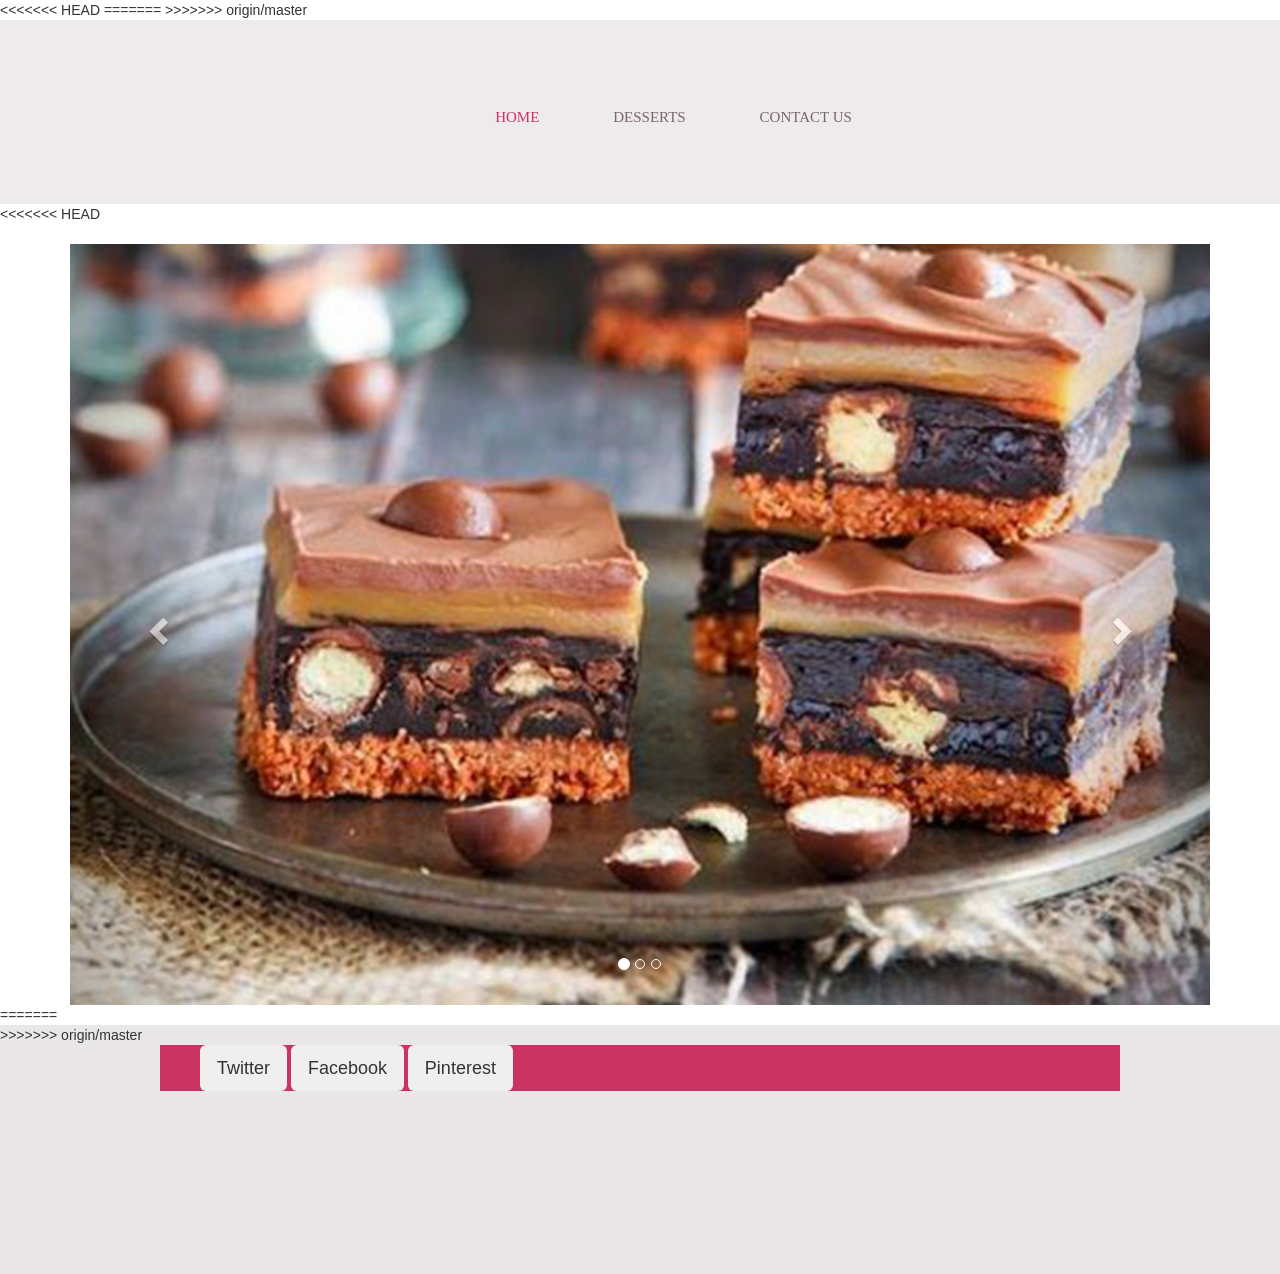
==== Project-master 4/frozenyogurtshop 3/index.html @ 83e94b58 "Removed one slide from show" ====
<!doctype html>
<html>
<head>
	
	<link href='bootstrap.min.js' rel='stylesheet'>
	<link href='jquery-3.1.1.min.js' rel='stylesheet'>
	<meta charset="UTF-8">
	<meta name="viewport" content="width=device-width, initial-scale=1.0">
	<title>The Desserties</title>
	<link rel="stylesheet" href="css/style.css" type="text/css">
	<link rel="stylesheet" type="text/css" href="css/mobile.css">
<<<<<<< HEAD
	
	
=======
	<script src="Scripts/main.js"></script>
>>>>>>> origin/master
<body>
	<div id="page">
		<div id="header">
			<div>
			
				<ul id="navigation">
					<li class="selected">
						<a href="index.html">Home</a>
					</li>
						</li>
						<li class="menu">
						<a href="desserts.html">Desserts</a>
						<ul class="primary">
						</ul>
					</li>
					<li class="menu">
						<a href="contactus.html">Contact Us</a>
						<ul class="primary">
						</ul>
				
						
				</ul>
			</div>
		</div>
<<<<<<< HEAD



	<!DOCTYPE html>
<html lang="en">
<head>
  <title>Bootstrap Example</title>
  <meta charset="utf-8">
  <meta name="viewport" content="width=device-width, initial-scale=1">
  <link rel="stylesheet" href="https://maxcdn.bootstrapcdn.com/bootstrap/3.3.7/css/bootstrap.min.css">
  <script src="https://ajax.googleapis.com/ajax/libs/jquery/3.1.1/jquery.min.js"></script>
  <script src="https://maxcdn.bootstrapcdn.com/bootstrap/3.3.7/js/bootstrap.min.js"></script>
  <style>
  .carousel-inner > .item > img,
  .carousel-inner > .item > a > img {
      width: 100%;
      margin: auto;
  }
  </style>
</head>
<body>

<div class="container">
  <br>
  <div id="myCarousel" class="carousel slide" data-ride="carousel">
    <!-- Indicators -->
    <ol class="carousel-indicators">
      <li data-target="#myCarousel" data-slide-to="0" class="active"></li>
      <li data-target="#myCarousel" data-slide-to="1"></li>
      <li data-target="#myCarousel" data-slide-to="2"></li>
    </ol>

    <!-- Wrapper for slides -->
    <div class="carousel-inner" role="listbox">
      <div class="item active">
        <img src="ChocCheesecake.jpg" alt="Chania" width="460" height="345">
      </div>

      <div class="item">
        <img src="BlueberryIceCream.jpg" alt="Chania" width="460" height="345">
      </div>
    
      <div class="item">
        <img src="WaffleCinnamon.jpg" alt="Flower" width="460" height="345">
      </div>
    </div>

    <!-- Left and right controls -->
    <a class="left carousel-control" href="#myCarousel" role="button" data-slide="prev">
      <span class="glyphicon glyphicon-chevron-left" aria-hidden="true"></span>
      <span class="sr-only">Previous</span>
    </a>
    <a class="right carousel-control" href="#myCarousel" role="button" data-slide="next">
      <span class="glyphicon glyphicon-chevron-right" aria-hidden="true"></span>
      <span class="sr-only">Next</span>
    </a>
  </div>
</div>

</body>
</html>


=======
		<div id="body" class="home">
			
			<div class="body">
				<div>
					
				


		
			
		</div>
>>>>>>> origin/master
		<div id="footer">
				<div id='social-buttons'>
      <button class='btn btn-lg btn-twitter'>Twitter</button>
      <button class='btn btn-lg btn-facebook'>Facebook</button>
      <button class='btn btn-lg btn-pinterest'>Pinterest</button>
    </div>
				</div>
			</div>
		</div>
	</div>
</body>
</html>
</head>
---- Project-master 4/frozenyogurtshop 3/css/style.css ----
body {
	margin: 0;
	padding: 0;
	position: relative;
	width: auto;
}
body #page {
	margin: 0;
	overflow: hidden;
	padding: 0;
	width: auto;
}
a {
	text-decoration: none;
	outline: none;
}
a:active {
	background: none;
}
img {
	border: none;
}

#header {
	background-color: #eeebec;
	margin: 0;
	padding: 0;
	position: relative;
	width: 100%;
}
#header div {
	margin: 0 auto;
	max-width: 600px;
	overflow: hidden;
	padding: 70px 10px 27px;
}
#header div a.logo {
	float: left;
	margin: 0 0 0 29px;
	padding: 0;
	width: auto;
}
#header div a.logo img {
	display: block;
	margin: 0;
	padding: 0;
	width: auto;
}
#header div ul {
	display: inline-block;
	float: right;
	list-style: none outside none;
	margin: 0 auto;
	padding: 17px 0 0;
	text-align: center;
	width: 513px;
}
#header div ul li {
	display: inline-block;
	*float: left; /* Needed for IE7 and old versions */
	margin: 0 35px;
	padding: 0;
	position: relative;
	width: auto;
}
#header div ul li a {
	color: #7a6666;
	font-family: lato-regular-webfont;
	font-size: 15px;
	font-weight: normal;
	line-height: 15px;
	margin: 0;
	padding: 0;
	text-align: center;
	text-transform: uppercase;
}
#header div ul li.selected a, #header div ul li.selected a:hover {
	color: #cb3362;
}
#header div ul li a:hover, #header div ul li.menu:hover ul li a {
	color: #c8c10d;
}
#header div ul li ul li a {
	color: #cb3362;
	font-family: lato-regular-webfont;
	font-size: 15px;
	font-weight: normal;
	line-height: 15px;
	margin: 0;
	padding: 0;
	text-align: center;
	text-transform: uppercase;
}
#header div ul li.menu {
	min-height: 70px;
	
}
#header div ul li.menu ul {
	display: block;
	float: none;
	left: -99999px;
	margin: 0;
	padding: 0;
	position: absolute;
	top: 24px;
	width: 106px;
	
}
#header div ul li.menu:hover ul.primary, #header div ul li.menu ul#selected.primary {
	left: 500px;
}
#header div ul li.menu:hover ul.secondary, #header div ul li.menu ul#selected.secondary {
	left: -27px;
}
#header div ul li.menu ul li {
	float: none;
	margin: 0;
	padding: 0;
}
/*----------------------------------------body-home-styles---------------------------------------*/
#body.home {
	margin: 0;
	overflow: hidden;
	padding: 0;
	position: relative;
	width: 100%;
}
#body.home div.header {
	background-color: #f8f8f8;
	margin: 0;
	max-width: none;
	overflow: hidden;
	padding: 0;
	width: 100%;
}
#body.home div.header img {
	display: block;
	left: 50%;
	margin: 0 auto 0 -563px;
	padding: 0;
	position: absolute;
	width: 1126px;
}
#body.home div.header div {
	margin: 0 auto;
	max-width: 960px;
	min-height: 660px;
	padding: 0;
	position: relative;
}
#body.home div.header div a {
	background: url(../images/icons.png) no-repeat 0 -128px;
	color: #FFFFFF;
	display: block;
	font-family: quicksand-bold-webfont;
	font-size: 24px;
	font-weight: normal;
	height: 99px;
	line-height: 24px;
	margin: 0;
	padding: 52px 0 0;
	position: absolute;
	right: 130px;
	text-align: center;
	text-transform: lowercase;
	top: 437px;
	width: 156px;
	
}
#body.home div.body {
	background-color: #eae7e8;
	margin: 0;
	max-width: none;
	padding: 0;
	width: 100%;
}
#body.home div.body div {
	margin: 0 auto;
	max-width: 960px;
	overflow: hidden;
	padding: 0;
}
#body.home div.body div div {
	float: left;
	margin: 0;
	padding: 0 0 0 40px;
	width: 560px;
}
#body.home div.body div img {
	display: block;
	float: right;
	left: 0;
	margin: 0;
	padding: 0;
	position: relative;
	width: auto;
}
#body.home div.body div div h1 {
	color: #7A6666;
	display: block;
	font-family: lato-bold-webfont;
	font-size: 18px;
	font-weight: normal;
	line-height: 24px;
	margin: 0;
	padding: 47px 0 18px;
	text-align: left;
	text-transform: uppercase;
	width: 560px;
}
#body.home div.body div div h2 {
	color: #E32A62;
	display: block;
	font-family: magra-bold-webfont;
	font-size: 30px;
	font-weight: normal;
	line-height: 30px;
	margin: 0;
	padding: 0 0 26px;
	text-align: left;
	text-transform: none;
	width: 560px;
}
#body.home div.body div div p {
	color: #7a6666;
	display: block;
	font-family: roboto-regular-webfont;
	font-size: 14px;
	font-weight: normal;
	line-height: 24px;
	margin: 0;
	padding: 0;
	text-align: left;
	width: 560px;
}
#body.home div.body div div p a {
	color: #7a6666;
	display: block;
	font-family: roboto-regular-webfont;
	font-size: 14px;
	font-weight: normal;
	line-height: 24px;
	margin: 0;
	padding: 0;
	text-decoration: underline;
}
#body.home div.body div div p a:hover {
	color: #c8c10d;
}
#body.home div.footer {
	background-color: #c8c10d;
	margin: 0;
	max-width: none;
	padding: 0;
	width: 100%;
}
#body.home div.footer div {
	margin: 0 auto;
	max-width: 960px;
	padding: 0;
}
#body.home div.footer div ul {
	display: inline-block;
	list-style: none outside none;
	margin: 0;
	padding: 36px 0 32px;
	width: 100%;
}
#body.home div.footer div ul li {
	float: left;
	margin: 0 10px;
	padding: 0;
	width: 220px;
}
#body.home div.footer div ul li a {
	background: url(../images/icons.png) no-repeat;
	display: block;
	height: 44px;
	margin: 0 auto 22px;
	padding: 0;
	width: 80px;
}
#body.home div.footer div ul li a.product {
	background-position: 0 -372px;
}
#body.home div.footer div ul li a.about {
	background-position: 0 -418px;
}
#body.home div.footer div ul li a.flavor {
	background-position: 0 -280px;
}
#body.home div.footer div ul li a.contact {
	float: none;
	background-position: 0 -326px;
}
#body.home div.footer div ul li h1 {
	color: #ffffff;
	font-family: lato-regular-webfont;
	font-size: 20px;
	font-weight: normal;
	line-height: 20px;
	margin: 0;
	padding: 0;
	text-align: center;
	text-transform: uppercase;
}
/*----------------------------------------body-styles---------------------------------------*/
#body {
	margin: 0;
	overflow: hidden;
	padding: 0;
	position: relative;
	width: 100%;
}
#body div.header {
	background-color: rgb(160, 240, 255);
	margin: 0 auto;
	max-width: none;
	overflow: hidden;
	padding: 0;
}
#body div.header div {
	margin: 0 auto;
	max-width: 960px;
	padding: 0;
}
#body div.header div h1 {
	color: black;
	font-family: lato-regular-webfont;
	font-size: 30px;
	font-weight: normal;
	line-height: 30px;
	margin: 0;
	padding: 28px 0 23px;
	text-align: center;
	text-transform: uppercase;
}
#body div.body {
	background-color: #ebebed;
	margin: 0;
	max-width: none;
	min-height: 249px;
	overflow: hidden;
	padding: 0;
	width: 100%;
}
#body div.body img {
	display: block;
	left: 50%;
	margin: 0 auto 0 -507px;
	padding: 0;
	position: absolute;
	width: 1014px;
}
#body div.footer {
	margin: 0 auto;
	max-width: 960px;
	overflow: hidden;
	padding: 40px 0 110px;
}
#body div.footer div.sidebar {
	background-color: #EFEDEE;
	float: left;
	margin: 0 10px 0 40px;
	padding: 36px 0 34px;
	width: 280px;
}
#body div.footer div.article {
	float: left;
	margin: 0;
	padding: 0 0 0 30px;
	width: 560px;
}
#body div.footer div.sidebar h1 {
	display: block;
	line-height: 48px;
	margin: 0 auto;
	padding: 0 0 50px;
	text-align: center;
	width: 193px;
}
#body div.footer div.sidebar p {
	display: block;
	line-height: 48px;
	margin: 0 auto;
	text-align: center;
	width: 169px;
}
#body div.footer div h1 {
	color: #CB3362;
	font-family: lato-regular-webfont;
	font-size: 24px;
	font-weight: normal;
	line-height: 24px;
	margin: 0;
	padding: 0 0 27px;
	text-align: left;
	text-transform: uppercase;
}
#body div.footer div p, #body div.footer div span {
	color: #7A6666;
	font-family: roboto-regular-webfont;
	font-size: 14px;
	font-weight: normal;
	line-height: 24px;
	margin: 0;
	padding: 0 0 24px;
	text-align: left;
}
#body div.footer div span {
	display: block;
	margin: 0;
	padding: 0;
}
#body div.footer div p a {
	color: #7a6666;
	font-family: roboto-regular-webfont;
	font-size: 14px;
	font-weight: normal;
	line-height: 24px;
	margin: 0;
	padding: 0;
	text-decoration: underline;
}
#body div.footer div p a:hover, #body div ul li p a:hover, #body div.blog .featured ul li div p a:hover, #body div.blog .sidebar p a:hover, #body div.blog .featured p a:hover, #body.contact div.body div div p a:hover {
	color: #c8c10d;
}
#body div {
	margin: 0 auto;
	max-width: 960px;
	padding: 7px 0 57px;
}
#body div ul {
	display: inline-block;
	list-style: none outside none;
	margin: 0;
	overflow: hidden;
	padding: 0 0 22px;
	width: 100%;
}
#body div ul li {
	float: left;
	margin: 0 10px;
	padding: 0;
	width: 220px;
}
#body div ul li h1 {
	color: #E32A62;
	font-family: magra-bold-webfont;
	font-size: 28px;
	font-weight: normal;
	line-height: 28px;
	margin: 0;
	padding: 87px 0 27px 30px;
	text-align: left;
	text-transform: capitalize;
}
#body div ul li p {
	color: #7A6666;
	font-family: roboto-regular-webfont;
	font-size: 14px;
	font-weight: normal;
	line-height: 24px;
	margin: 0;
	padding: 0 0 0 30px;
	text-align: left;
	width: 190px;
}
#body div ul li p a {
	color: #7a6666;
	font-family: roboto-regular-webfont;
	font-size: 14px;
	font-weight: normal;
	line-height: 24px;
	margin: 0;
	padding: 0;
	text-decoration: underline;
}
#body div ul li img {
	display: block;
	margin: 0 auto 15px;
	padding: 0;
	width: auto;
}
#body div ul li h2 {
	color: #e32a62;
	font-family: lato-regular-webfont;
	font-size: 20px;
	font-weight: normal;
	line-height: 24px;
	margin: 0;
	padding: 0;
	text-align: center;
	text-transform: uppercase;
}



}
#body.contact div.body div {
	margin: 0 auto;
	max-width: 960px;
	overflow: hidden;
	padding: 39px 0 0;
}
#body.contact div.body div div {
	background: url(../images/bg-transparent.png) repeat;
	margin: 0 auto;
	overflow: hidden;
	padding: 30px 0 35px 133px;
	width: 747px;
}
#body.contact div.body div div img {
	float: left;
	left: auto;
	margin: 0 38px 0 0;
	padding: 0;
	position: relative;
	width: auto;
}
#body.contact div.body div div h1 {
	color: #CB3362;
	float: left;
	font-family: lato-regular-webfont;
	font-size: 24px;
	font-weight: normal;
	line-height: 24px;
	margin: 0;
	padding: 15px 0 4px;
	text-align: left;
	text-transform: uppercase;
	width: 510px;
}
#body.contact div.body div div p {
	color: #7a6666;
	float: left;
	font-family: roboto-regular-webfont;
	font-size: 14px;
	font-weight: normal;
	line-height: 24px;
	margin: 0;
	padding: 0;
	text-align: left;
	width: 510px;
}
#body.contact div.body div div p a {
	color: #7a6666;
	font-family: roboto-regular-webfont;
	font-size: 14px;
	font-weight: normal;
	line-height: 24px;
	margin: 0;
	padding: 0;
	text-decoration: underline;
}
#body div.footer .contact {
	float: left;
	margin: 0 10px 0 0;
	max-width: none;
	padding: 0 0 61px 40px;
	width: 590px;
}
#body div.footer .contact h1 {
	color: #CB3362;
	float: none;
	font-family: lato-regular-webfont;
	font-size: 24px;
	font-weight: normal;
	line-height: 24px;
	margin: 0;
	padding: 0 0 43px;
	text-align: left;
	text-transform: uppercase;
	width: auto;
}
#body div.footer .contact form {
	margin: 0;
	overflow: hidden;
	padding: 0;
	width: 560px;
}
#body div.footer .contact form input {
	background: none;
	border: 1px solid #B6ADB0;
	color: #7A6666;
	display: block;
	font-family: lato-regular-webfont;
	font-size: 14px;
	font-weight: normal;
	height: 38px;
	line-height: 38px;
	margin: 0 0 8px;
	padding: 0 0 0 10px;
	text-align: left;
	width: 548px;
}
#body div.footer .contact form textarea {
	background: none;
	border: 1px solid #B6ADB0;
	color: #7A6666;
	display: block;
	font-family: lato-regular-webfont;
	font-size: 14px;
	font-weight: normal;
	height: 270px;
	line-height: 24px;
	margin: 0 0 9px;
	overflow: auto;
	padding: 7px 0 0 10px;
	resize: none;
	text-align: left;
	width: 548px;
}
#body div.footer .contact form input#submit {
	background: none;
	border: 2px solid #c5abb4;
	color: #a5838e;
	cursor: pointer;
	display: block;
	font-family: lato-bold-webfont;
	font-size: 16px;
	font-weight: normal;
	height: 40px;
	line-height: 36px;
	margin: 0;
	padding: 0;
	text-align: center;
	text-transform: uppercase;
	width: 141px;
}
#body div.footer .contact form input#submit:hover {
	background-color: #c8c10d;
	border: none;
	height: 40px;
	width: 141px;
}
#body div.footer .section {
	background-color: #EFEDEE;
	float: left;
	margin: 0;
	max-width: none;
	padding: 0 0 35px;
	width: 280px;
}
#body div.footer .section h1 {
	color: #CB3362;
	display: block;
	font-family: lato-regular-webfont;
	font-size: 24px;
	font-weight: normal;
	line-height: 24px;
	margin: 0 auto;
	padding: 24px 0 27px;
	text-align: center;
	text-transform: uppercase;
	width: 202px;
}
#body div.footer .section p {
	color: #7A6666;
	display: block;
	font-family: roboto-regular-webfont;
	font-size: 14px;
	font-weight: normal;
	line-height: 24px;
	margin: 0 auto;
	padding: 0;
	text-align: center;
	width: 202px;
}
#body div.footer .section p a {
}
#body div.footer .section p a:hover {
}
/*----------------------------------------footer-styles---------------------------------------*/
#footer {
	background-color: #cb3362;
	margin: 0;
	padding: 0;
	width: 100%;
}
#footer div {
	margin: 0 auto;
	max-width: 960px;
	overflow: hidden;
	padding: 59px 0 13px;
}
#footer div p {
	color: #FFFFFF;
	display: block;
	font-family: roboto-regular-webfont;
	font-size: 12px;
	font-weight: normal;
	line-height: 15px;
	margin: 0;
	padding: 33px 0 50px;
	text-align: center;
	text-transform: none
}
#footer div .connect {
	display: block;
	height: 30px;
	margin: 0 auto;
	max-width: none;
	overflow: hidden;
	padding: 0;
	width: 240px;
}
#footer div .connect a {
	background: url(../images/icons.png) no-repeat;
	display: block;
	float: left;
	height: 30px;
	margin: 0 15px;
	padding: 0;
	text-indent: -99999px;
	width: 30px;
}
#footer div .connect a.facebook {
	background-position: 0 0;
}
#footer div .connect a.googleplus {
	background-position: 0 -32px;
}
#footer div .connect a.pinterest {
	background-position: 0 -64px;
}
#footer div .connect a.twitter {
	background-position: 0 -100px;
}





/* Slideshow container */
.slideshow-container {
  max-width: 1000px;
  position: relative;
  margin: auto;
}

.mySlides {
    display: none;
}

/* Next & previous buttons */
.prev  {
  cursor: pointer;
  position: absolute;
  top: 50%;
  width: auto;
  margin-top: -22px;
  padding: 16px;
  color: white;
  font-weight: bold;
  font-size: 18px;
  transition: 0.6s ease;
  border-radius: 0 3px 3px 0;
}

.next {
  cursor: pointer;
  position: absolute;
  top: 50%;
  width: auto;
  margin-top: -22px;
  padding: 16px;
  color: white;
  font-weight: bold;
  font-size: 18px;
  transition: 0.6s ease;
  border-radius: 0 3px 3px 0;
}
/* Position the "next button" to the right */
.next {
  right: 0;
  border-radius: 3px 0 0 3px;
}

/* On hover, add a black background color with a little bit see-through */
.prev:hover, .next:hover {
  background-color: rgba(0,0,0,0.8);
}

/* Caption text */
.text {
  color: #f2f2f2;
  font-size: 15px;
  padding: 8px 12px;
  position: absolute;
  bottom: 8px;
  width: 100%;
  text-align: center;
}

/* Number text (1/3 etc) */
.numbertext {
  color: #f2f2f2;
  font-size: 12px;
  padding: 8px 12px;
  position: absolute;
  top: 0;
}

/* The dots/bullets/indicators */
.dot {
  cursor:pointer;
  height: 13px;
  width: 13px;
  margin: 0 2px;
  background-color: #bbb;
  border-radius: 50%;
  display: inline-block;
  transition: background-color 0.6s ease;
}

.active, .dot:hover {
  background-color: #717171;
}

/* Fading animation */
.fade {
  -webkit-animation-name: fade;
  -webkit-animation-duration: 1.5s;
  animation-name: fade;
  animation-duration: 1.5s;
}

@-webkit-keyframes fade {
  from {opacity: .4} 
  to {opacity: 1}
}

@keyframes fade {
  from {opacity: .4} 
  to {opacity: 1}

  .container {
    position: relative;
    width: 50%;
}

.image {
  opacity: 1;
  display: block;
  width: 100%;
  height: auto;
  transition: .5s ease;
  backface-visibility: hidden;
}

.middle {
  transition: .5s ease;
  opacity: 0;
  position: absolute;
  top: 50%;
  left: 50%;
  transform: translate(-50%, -50%);
  -ms-transform: translate(-50%, -50%)
}

.container:hover .image {
  opacity: 0.3;
}

.container:hover .middle {
  opacity: 1;
}

.text {
  background-color: #4CAF50;
  color: white;
  font-size: 16px;
  padding: 16px 32px;
}

/* The Modal (background) */
.modal {
    display: none; /* Hidden by default */
    position: fixed; /* Stay in place */
    z-index: 1; /* Sit on top */
    left: 0;
    top: 0;
    width: 100%; /* Full width */
    height: 100%; /* Full height */
    overflow: auto; /* Enable scroll if needed */
    background-color: rgb(0,0,0); /* Fallback color */
    background-color: rgba(0,0,0,0.4); /* Black w/ opacity */
}

/* Modal Content/Box */
.modal-content {
    background-color: #fefefe;
    margin: 15% auto; /* 15% from the top and centered */
    padding: 20px;
    border: 1px solid #888;
    width: 80%; /* Could be more or less, depending on screen size */
}

/* The Close Button */
.close {
    color: #aaa;
    float: right;
    font-size: 28px;
    font-weight: bold;
}

.close:hover;
.close:focus {
    color: black;
    text-decoration: none;
    cursor: pointer;
} 
cursor: pointer;
}

.slideshow-container{
  width:50%;
}

.prev {
  color:red;
}
.next {
  color:red;
}
---- Project-master 4/frozenyogurtshop 3/css/mobile.css ----
/* Website template by freewebsitetemplates.com */
@media only screen and (min-width : 320px) and (max-width : 568px) {
	html {
		-webkit-text-size-adjust: none;
	}
	img {
		max-width: 100%;
	}
	body #page {
		margin: 0;
		overflow: hidden;
		padding: 0;
		width: auto;
	}
	#header {
		width: 100%;
	}
	#header div {
		max-width: none;
		overflow: hidden;
		padding: 90px 0 13%;
		width: 100%;
	}
	#header div a.logo {
		display: block;
		float: none;
		height: auto;
		margin: 0 auto;
		padding: 0;
	}
	#header div a.logo img {
		display: block;
		margin: 0 auto;
		padding: 0;
		width: 50%;
	}
	#header span#mobile-navigation {
		background: transparent url(../images/mobile/mobile-menu.png) no-repeat;
		display: block;
		height: 50px;
		margin: 0;
		padding: 0 0 0 0;
		position: absolute;
		right: 6%;
		top: 20px;
		width: 50px;
		z-index: 999;
	}
	#header div > ul#navigation {
		background-image: none;
		background: rgba(121, 101, 102, 0.91);
		border: 1px solid #f8f8f8;
		border-radius: 0;
		display: none;
		height: auto;
		padding: 0;
		position: absolute;
		right: 6%;
		top: 70px;
		width: 88%;
		z-index: 1000;
	}
	#header div > ul#navigation > li {
		border-left: 0;
		border-top: 1px solid #f8f8f8;
		margin: 0;
		padding: 0;
		position: relative;
		text-align: left;
		width: 100%;
	}
	#header div > ul#navigation > li:first-child {
		border-top: 0;
	}
	#header div > ul#navigation > li:hover {
		background-color: transparent;
	}
	#header div ul#navigation li a {
		color: #f8f8f8;
		display: block;
		font-family: Arial;
		font-size: 1.125em;
		font-weight: normal;
		height: 3em;
		line-height: 3.125em;
		padding: 0 10px;
		text-align: left;
		text-shadow: none;
		width: auto;
	}
	#header .mobile-submenu {
		background: rgba(121, 101, 102, 0.91) url(../images/mobile/mobile-expand.png) no-repeat center;
		border-left: 1px solid #f8f8f8;
		display: inline-block;
		height: 3.4em;
		position: absolute;
		right: 0;
		top: 0;
		width: 50px;
		z-index: 0;
	}
	#header div ul#navigation li ul {
		background: none;
		border-top: 1px solid #f8f8f8;
		padding: 0;
		position: static;
		right: 0;
		text-align: left;
		width: 100%;
		z-index: 999;
	}
	#header div ul#navigation li ul, #header div ul#navigation li:hover ul {
		display: none;
	}
	#header div ul#navigation li {
		width: 100%;
		z-index: 40;
	}
	#header div ul#navigation li ul li {
		background: rgba(121, 101, 102, 0.91);
		border-top: 1px solid #f8f8f8;
		display: block;
		margin: 0;
		padding: 0;
		text-align: left;
		width: 100%;
	}
	#header div ul#navigation li ul li:first-child {
		border: none;
	}
	#header div ul#navigation li ul li a {
		background: rgba(121, 101, 103, 0.91);
		color: #f8f8f8;
		padding-left: 20px;
		text-align: left;
		width: auto;
	}
	#header div ul#navigation li:hover a, #header div ul#navigation li.selected a, #header div ul#navigation li:hover ul li a, #header div ul#navigation li:hover ul li a:hover, #header div ul#navigation li ul li.selected a {
		display: block;
	}
	#header div ul#navigation li.selected > a {
		background: rgba(204, 60, 104, 0.91);
		color: #f8f8f8;
	}
	#body {
		margin: 0;
		padding: 0;
		width: 100%;
	}
	#body.home {
		margin: 0;
		padding: 0;
		width: 100%;
	}
}
@media only screen and (max-width : 568px) and (orientation : landscape) {
	
}
	@media only screen and (max-width : 918px) {
	#body{
	}
	#body.home {
	}
	#body div.blog, #body div.singlepost {
		margin: 0;
		max-width: none;
		overflow: hidden;
		padding: 10% 0;
		width: 100%;
	}
	#body.home div.header div {
		margin: 0 auto;
		max-width: 960px;
		min-height: 470px;
		padding: 0;
		position: relative;
	}
	#body.home div.header img {
		display: block;
		height: 21%;
		left: 0;
		margin: 0 auto;
		padding: 0;
		position: absolute;
		width: 100%;
	}
	#body.home div.header div a {
		margin: 0 auto;
		padding: 52px 0 0;
		position: relative;
		right: 0;
		top: 292px;
	}
	#body.home div.body div, #body.home div.footer div {
		margin: 0 auto;
		max-width: none;
		width: 90%;
	}
	#body.home div.body div div {
		float: none;
		margin: 0 auto;
		padding: 0;
		width: 90%;
	}
	#body.home div.body div div h1, #body.home div.body div div h2, #body.home div.body div div p {
		width: 100%;
	}
	#body.home div.body div img {
		display: block;
		float: none;
		margin: 0 auto;
		padding: 0;
		position: inherit;
		width: 100%;
	}
	#body.home div.footer div ul li {
		float: none;
		margin: 0;
		padding: 0 0 8%;
		width: 100%;
	}
	#body.home div.footer div ul li a.contact {
		float: none;
	}
	#body div.body {
		min-height: 280px;
	}
	#body div.body img {
		display: block;
		height: 15%;
		left: 0;
		margin: 0 auto;
		padding: 0;
		position: absolute;
		width: 100%;
	}
	#body div.footer {
		margin: 0;
		max-width: none;
		overflow: hidden;
		padding: 0 0 0;
		width: 100%;
	}
	#body div.footer div.sidebar {
		float: none;
		margin: 10% auto 0;
		padding: 36px 0 34px;
		width: 90%;
	}
	#body div.footer div.article {
		float: none;
		margin: 0 auto;
		padding: 8% 0 0 0;
		width: 90%;
	}
	#body div ul {
		padding: 10% 0;
		width: 100%;
	}
	#body div ul li {
		float: none;
		margin: 0 auto;
		padding: 0;
		width: 90%;
	}
	#body div ul li h1, #body div ul li p {
		margin: 0;
		padding: 0;
		width: 100%;
	}
	#body div.blog .featured {
		float: none;
		margin: 0;
		padding: 0;
		width: 100%;
	}
	#body div.blog .sidebar {
		background-color: #EFEDEE;
		float: none;
		margin: 0;
		padding: 0 0 71px;
		width: 100%;
	}
	#body div.blog .featured ul li:first-child {
		margin: 10% auto;
	}
	#body div.blog .featured ul li {
		background: none;
		margin: 10% auto;
		width: 90%;
	}
	#body div.blog .featured ul li img {
		float: none;
		margin: 5% auto;
	}
	#body div.blog .featured ul li div {
		float: none;
		margin: 0;
		padding: 0;
		width: 100%;
	}
	#body div.singlepost .featured img, #body div.singlepost .featured h1, #body div.singlepost .featured span, #body div.singlepost .featured p {
		padding: 4% 0;
	}
	#body div.blog .featured a.load, #body div.singlepost .featured a.load {
		display: none;
	}
	#body div.blog .sidebar, #body div.singlepost .featured,  #body div.singlepost .sidebar {
		float: none;
		margin: 0 auto;
		padding: 0 0 35px;
		width: 90%;
	}
	#body.contact div.body div{
		padding: 4% 0;
		max-width: none;
		width: 100%;
	}
	#body.contact div.body div div{
		padding: 5% 0;
		width: 90%;
	}
	#body.contact div.body div div img{
		float: none;
		margin: 0 auto;
	}
	#body.contact div.body div div h1, #body.contact div.body div div p{
		padding: 0 0 0 4%;
		width: 96%;
	}
	#footer div {
		margin: 0 auto;
		width: 90%;
	}
	#body div.footer .contact {
		float: none;
		margin: 0 auto;
		max-width: none;
		padding: 4% 0;
		width: 90%;
	}
	#body div.footer .contact form {
		margin: 0;
		overflow: hidden;
		padding: 0;
		width: 100%;
	}
	#body div.footer .contact form input, #body div.footer .contact form textarea {
		-webkit-appearance: none;
		border-radius: 0;
		margin: 0 auto 8px;
		width: 90%;
	}
	#body div.footer .contact form input#submit {
		-webkit-appearance: none;
		margin: 0 0 0 2%;
	}
	#body div.footer .section {
		background-color: #EFEDEE;
		float: none;
		margin: 0 auto 5%;
		max-width: none;
		padding: 0 0 35px;
		width: 90%;
	}
}
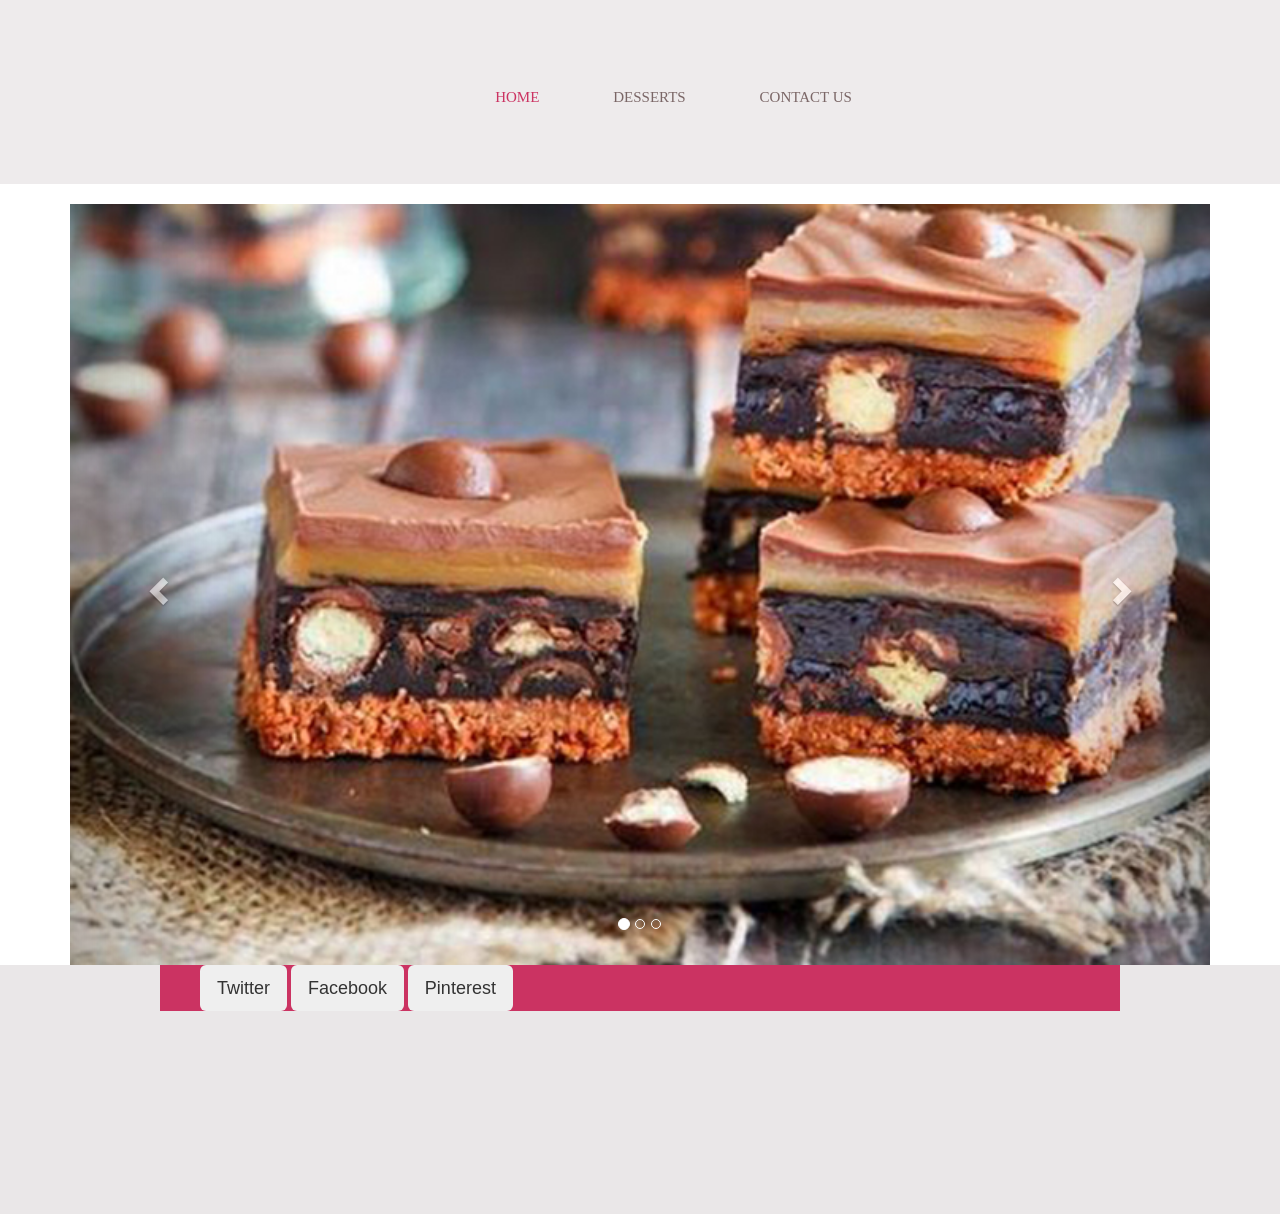
==== commit 5c7f0878: "deleted head stuff" ====
--- a/Project-master 4/frozenyogurtshop 3/index.html
+++ b/Project-master 4/frozenyogurtshop 3/index.html
@@ -9,12 +9,11 @@
 	<title>The Desserties</title>
 	<link rel="stylesheet" href="css/style.css" type="text/css">
 	<link rel="stylesheet" type="text/css" href="css/mobile.css">
-<<<<<<< HEAD
+
 	
-	
-=======
+
 	<script src="Scripts/main.js"></script>
->>>>>>> origin/master
+
 <body>
 	<div id="page">
 		<div id="header">
@@ -39,7 +38,7 @@
 				</ul>
 			</div>
 		</div>
-<<<<<<< HEAD
+
 
 
 
@@ -103,7 +102,7 @@
 </html>
 
 
-=======
+
 		<div id="body" class="home">
 			
 			<div class="body">
@@ -115,7 +114,7 @@
 		
 			
 		</div>
->>>>>>> origin/master
+
 		<div id="footer">
 				<div id='social-buttons'>
       <button class='btn btn-lg btn-twitter'>Twitter</button>
--- a/Project-master 4/frozenyogurtshop 3/css/style.css
+++ b/Project-master 4/frozenyogurtshop 3/css/style.css
@@ -445,7 +445,7 @@
 	width: 220px;
 }
 #body div ul li h1 {
-	color: #E32A62;
+	color: rgb(202, 93, 187);
 	font-family: magra-bold-webfont;
 	font-size: 28px;
 	font-weight: normal;
@@ -458,7 +458,7 @@
 #body div ul li p {
 	color: #7A6666;
 	font-family: roboto-regular-webfont;
-	font-size: 14px;
+	font-size: 15px;
 	font-weight: normal;
 	line-height: 24px;
 	margin: 0;
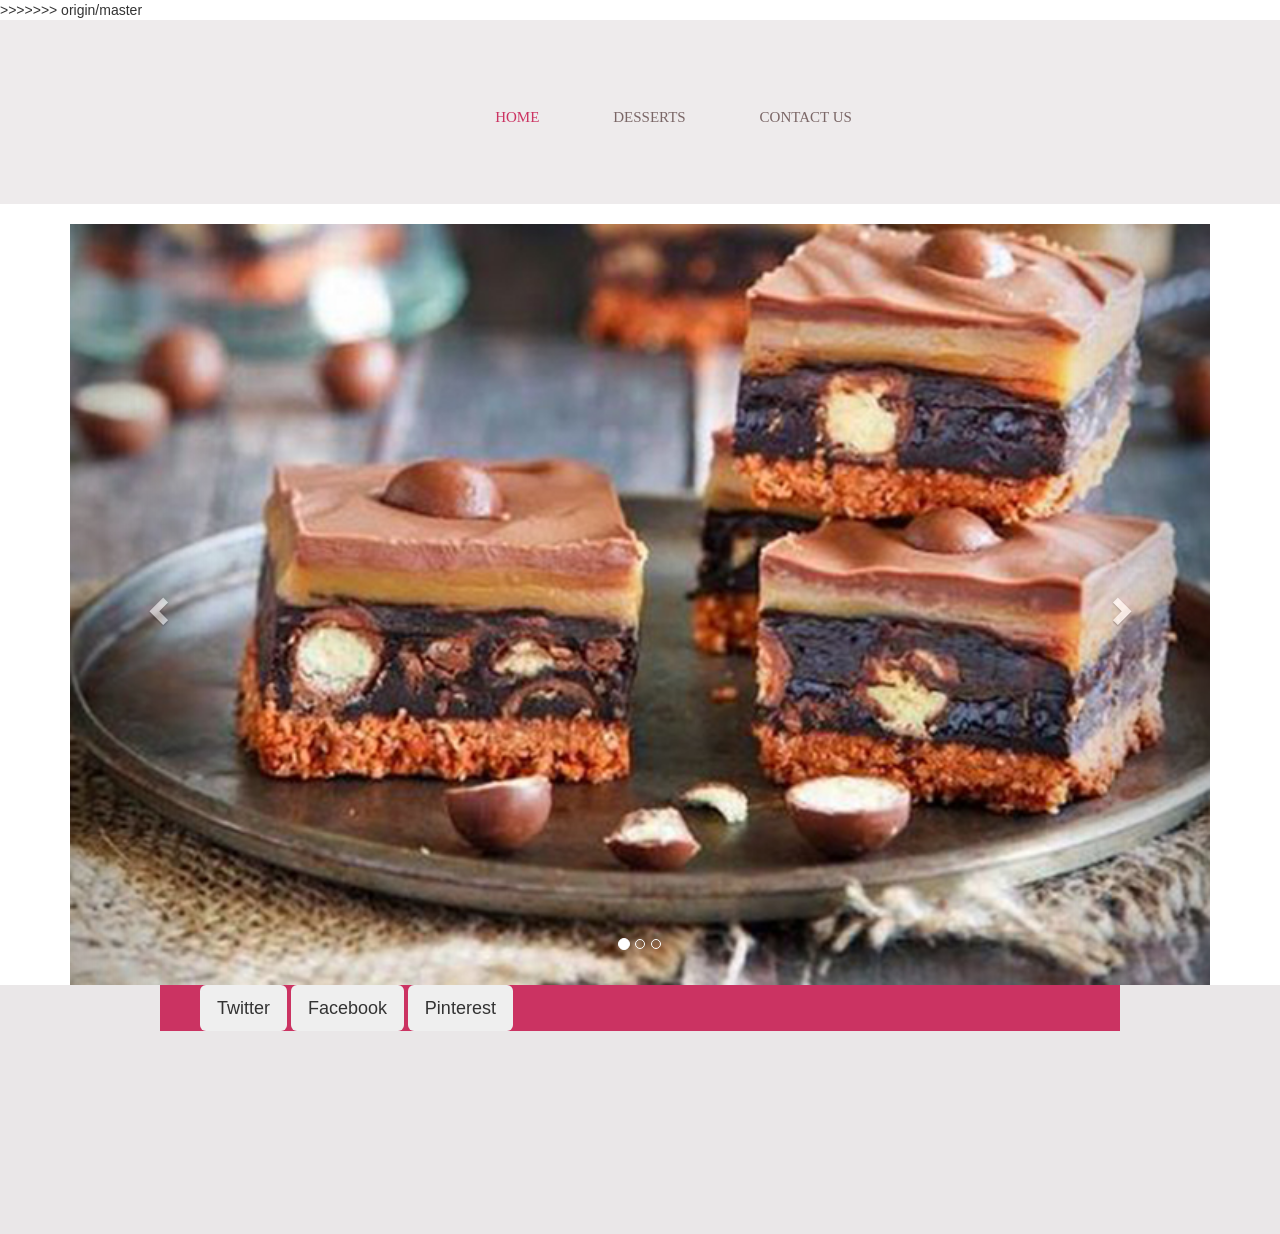
==== commit f40d125d: "Added recipe popups" ====
--- a/Project-master 4/frozenyogurtshop 3/index.html
+++ b/Project-master 4/frozenyogurtshop 3/index.html
@@ -1,19 +1,23 @@
 <!doctype html>
-<html>
+<html lang="en">
 <head>
 	
 	<link href='bootstrap.min.js' rel='stylesheet'>
 	<link href='jquery-3.1.1.min.js' rel='stylesheet'>
+	<link rel="stylesheet" href="https://maxcdn.bootstrapcdn.com/bootstrap/3.3.7/css/bootstrap.min.css">
+  <script src="https://ajax.googleapis.com/ajax/libs/jquery/3.1.1/jquery.min.js"></script>
+  <script src="https://maxcdn.bootstrapcdn.com/bootstrap/3.3.7/js/bootstrap.min.js"></script>
 	<meta charset="UTF-8">
 	<meta name="viewport" content="width=device-width, initial-scale=1.0">
 	<title>The Desserties</title>
 	<link rel="stylesheet" href="css/style.css" type="text/css">
 	<link rel="stylesheet" type="text/css" href="css/mobile.css">
 
-	
 
+
+ 
 	<script src="Scripts/main.js"></script>
-
+>>>>>>> origin/master
 <body>
 	<div id="page">
 		<div id="header">
@@ -39,18 +43,6 @@
 			</div>
 		</div>
 
-
-
-
-	<!DOCTYPE html>
-<html lang="en">
-<head>
-  <title>Bootstrap Example</title>
-  <meta charset="utf-8">
-  <meta name="viewport" content="width=device-width, initial-scale=1">
-  <link rel="stylesheet" href="https://maxcdn.bootstrapcdn.com/bootstrap/3.3.7/css/bootstrap.min.css">
-  <script src="https://ajax.googleapis.com/ajax/libs/jquery/3.1.1/jquery.min.js"></script>
-  <script src="https://maxcdn.bootstrapcdn.com/bootstrap/3.3.7/js/bootstrap.min.js"></script>
   <style>
   .carousel-inner > .item > img,
   .carousel-inner > .item > a > img {
@@ -102,7 +94,6 @@
 </html>
 
 
-
 		<div id="body" class="home">
 			
 			<div class="body">
@@ -114,7 +105,6 @@
 		
 			
 		</div>
-
 		<div id="footer">
 				<div id='social-buttons'>
       <button class='btn btn-lg btn-twitter'>Twitter</button>
--- a/Project-master 4/frozenyogurtshop 3/css/style.css
+++ b/Project-master 4/frozenyogurtshop 3/css/style.css
@@ -717,6 +717,8 @@
 }
 #footer div .connect a.facebook {
 	background-position: 0 0;
+	color:#4868ac;
+	border-color: #314776;
 }
 #footer div .connect a.googleplus {
 	background-position: 0 -32px;
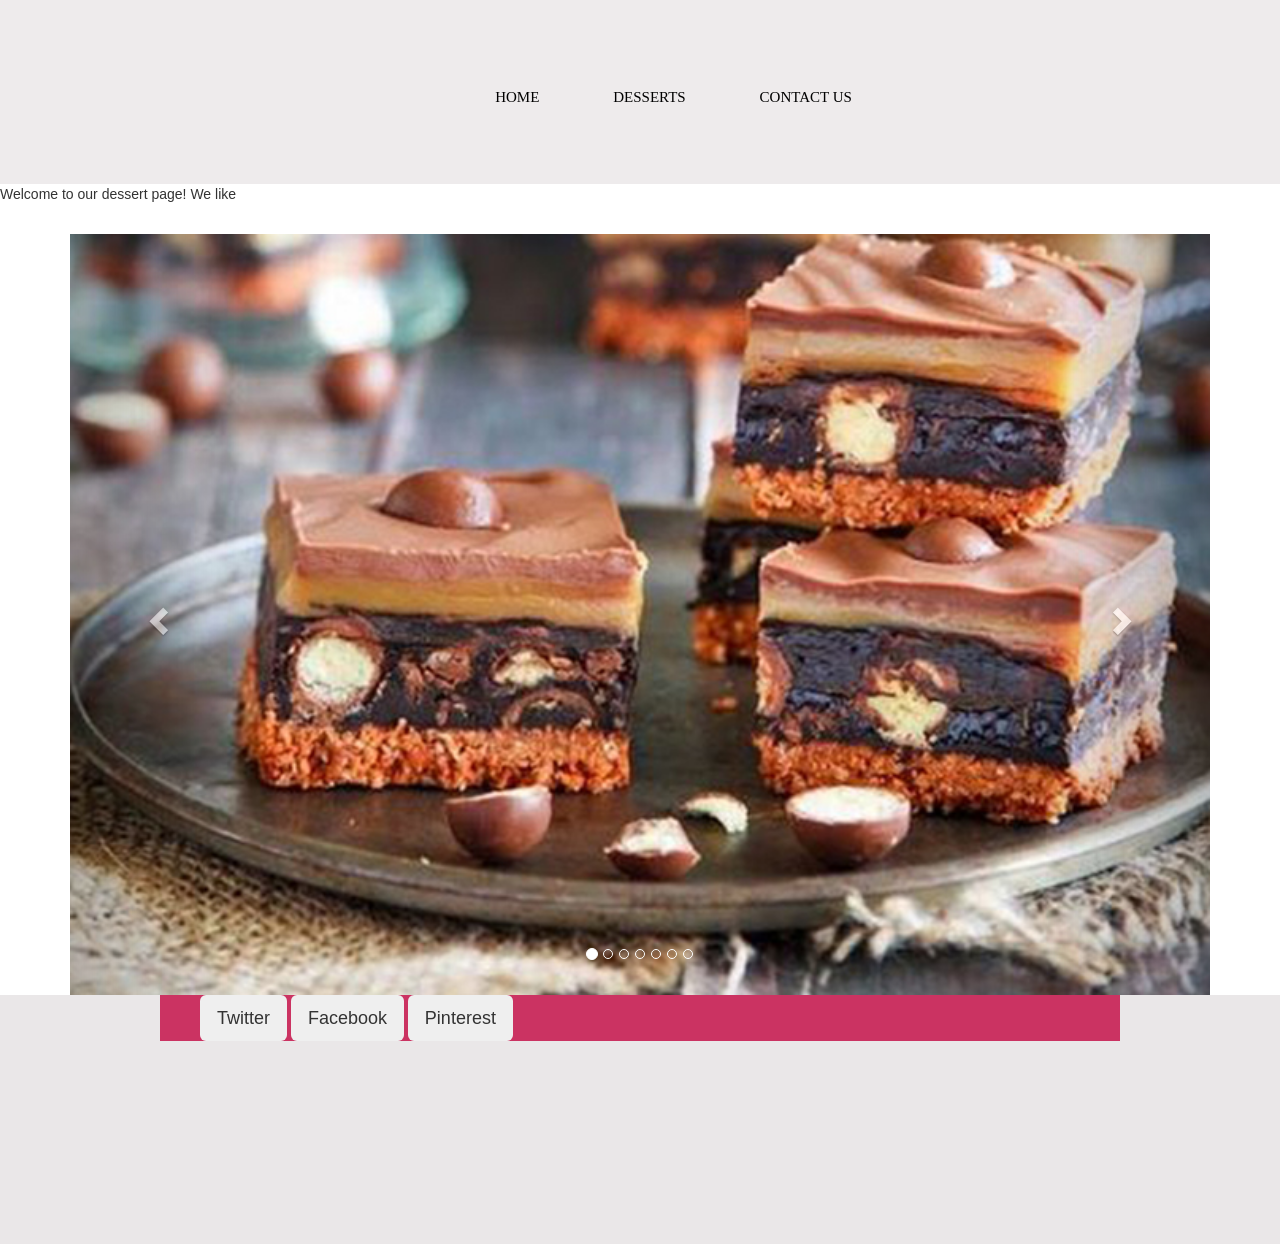
==== commit f3e2aebf: "added ice cream more pics" ====
--- a/Project-master 4/frozenyogurtshop 3/index.html
+++ b/Project-master 4/frozenyogurtshop 3/index.html
@@ -1,24 +1,23 @@
 <!doctype html>
-<html lang="en">
+<html>
 <head>
 	
 	<link href='bootstrap.min.js' rel='stylesheet'>
 	<link href='jquery-3.1.1.min.js' rel='stylesheet'>
-	<link rel="stylesheet" href="https://maxcdn.bootstrapcdn.com/bootstrap/3.3.7/css/bootstrap.min.css">
-  <script src="https://ajax.googleapis.com/ajax/libs/jquery/3.1.1/jquery.min.js"></script>
-  <script src="https://maxcdn.bootstrapcdn.com/bootstrap/3.3.7/js/bootstrap.min.js"></script>
 	<meta charset="UTF-8">
 	<meta name="viewport" content="width=device-width, initial-scale=1.0">
 	<title>The Desserties</title>
 	<link rel="stylesheet" href="css/style.css" type="text/css">
 	<link rel="stylesheet" type="text/css" href="css/mobile.css">
 
+	
+
+	<script src="Scripts/main.js"></script>
 
 
- 
-	<script src="Scripts/main.js"></script>
->>>>>>> origin/master
+
 <body>
+
 	<div id="page">
 		<div id="header">
 			<div>
@@ -43,6 +42,19 @@
 			</div>
 		</div>
 
+
+<p> Welcome to our dessert page! We like </p>
+
+
+	<!DOCTYPE html>
+<html lang="en">
+<head>
+  <title>Bootstrap Example</title>
+  <meta charset="utf-8">
+  <meta name="viewport" content="width=device-width, initial-scale=1">
+  <link rel="stylesheet" href="https://maxcdn.bootstrapcdn.com/bootstrap/3.3.7/css/bootstrap.min.css">
+  <script src="https://ajax.googleapis.com/ajax/libs/jquery/3.1.1/jquery.min.js"></script>
+  <script src="https://maxcdn.bootstrapcdn.com/bootstrap/3.3.7/js/bootstrap.min.js"></script>
   <style>
   .carousel-inner > .item > img,
   .carousel-inner > .item > a > img {
@@ -61,12 +73,31 @@
       <li data-target="#myCarousel" data-slide-to="0" class="active"></li>
       <li data-target="#myCarousel" data-slide-to="1"></li>
       <li data-target="#myCarousel" data-slide-to="2"></li>
+      <li data-target="#myCarousel" data-slide-to="3"></li>
+      <li data-target="#myCarousel" data-slide-to="4"></li>
+      <li data-target="#myCarousel" data-slide-to="5"></li>
+      <li data-target="#myCarousel" data-slide-to="6"></li>
     </ol>
 
     <!-- Wrapper for slides -->
     <div class="carousel-inner" role="listbox">
       <div class="item active">
         <img src="ChocCheesecake.jpg" alt="Chania" width="460" height="345">
+      </div>
+      <div class="item">
+        <img src="pinkicecream.jpg" alt="Flower" width="460" height="345">
+      </div>
+      <div class="item">
+        <img src="greenicecream.jpg" alt="Flower" width="460" height="345">
+      </div>
+      <div class="item">
+        <img src="colouredicecream.jpg" alt="Flower" width="460" height="345">
+      </div>
+      <div class="item">
+        <img src="strawberryicecream.jpg" alt="Flower" width="460" height="345">
+      </div>
+      <div class="item">
+        <img src="mix.jpg" alt="Flower" width="460" height="345">
       </div>
 
       <div class="item">
@@ -94,6 +125,7 @@
 </html>
 
 
+
 		<div id="body" class="home">
 			
 			<div class="body">
@@ -105,6 +137,7 @@
 		
 			
 		</div>
+
 		<div id="footer">
 				<div id='social-buttons'>
       <button class='btn btn-lg btn-twitter'>Twitter</button>
--- a/Project-master 4/frozenyogurtshop 3/css/style.css
+++ b/Project-master 4/frozenyogurtshop 3/css/style.css
@@ -64,7 +64,7 @@
 	width: auto;
 }
 #header div ul li a {
-	color: #7a6666;
+	color: black;
 	font-family: lato-regular-webfont;
 	font-size: 15px;
 	font-weight: normal;
@@ -75,24 +75,25 @@
 	text-transform: uppercase;
 }
 #header div ul li.selected a, #header div ul li.selected a:hover {
-	color: #cb3362;
+	color: black;
 }
 #header div ul li a:hover, #header div ul li.menu:hover ul li a {
-	color: #c8c10d;
+	color: rgb(202, 93, 187);
 }
 #header div ul li ul li a {
-	color: #cb3362;
+	color: rgb(202, 93, 187)
 	font-family: lato-regular-webfont;
 	font-size: 15px;
 	font-weight: normal;
 	line-height: 15px;
-	margin: 0;
+	margin: 100;
 	padding: 0;
 	text-align: center;
 	text-transform: uppercase;
 }
 #header div ul li.menu {
 	min-height: 70px;
+	color: rgb(202, 93, 187);
 	
 }
 #header div ul li.menu ul {
@@ -104,10 +105,12 @@
 	position: absolute;
 	top: 24px;
 	width: 106px;
+	color: rgb(202, 93, 187);
 	
 }
 #header div ul li.menu:hover ul.primary, #header div ul li.menu ul#selected.primary {
 	left: 500px;
+	
 }
 #header div ul li.menu:hover ul.secondary, #header div ul li.menu ul#selected.secondary {
 	left: -27px;
@@ -117,6 +120,10 @@
 	margin: 0;
 	padding: 0;
 }
+
+
+
+
 /*----------------------------------------body-home-styles---------------------------------------*/
 #body.home {
 	margin: 0;
@@ -518,19 +525,7 @@
 	position: relative;
 	width: auto;
 }
-#body.contact div.body div div h1 {
-	color: #CB3362;
-	float: left;
-	font-family: lato-regular-webfont;
-	font-size: 24px;
-	font-weight: normal;
-	line-height: 24px;
-	margin: 0;
-	padding: 15px 0 4px;
-	text-align: left;
-	text-transform: uppercase;
-	width: 510px;
-}
+
 #body.contact div.body div div p {
 	color: #7a6666;
 	float: left;
@@ -568,15 +563,15 @@
 	font-weight: normal;
 	line-height: 24px;
 	margin: 0;
-	padding: 0 0 43px;
-	text-align: left;
+	padding: -90px;
+	text-align: center;
 	text-transform: uppercase;
 	width: auto;
 }
 #body div.footer .contact form {
 	margin: 0;
 	overflow: hidden;
-	padding: 0;
+	padding: 100px;
 	width: 560px;
 }
 #body div.footer .contact form input {
@@ -717,8 +712,6 @@
 }
 #footer div .connect a.facebook {
 	background-position: 0 0;
-	color:#4868ac;
-	border-color: #314776;
 }
 #footer div .connect a.googleplus {
 	background-position: 0 -32px;
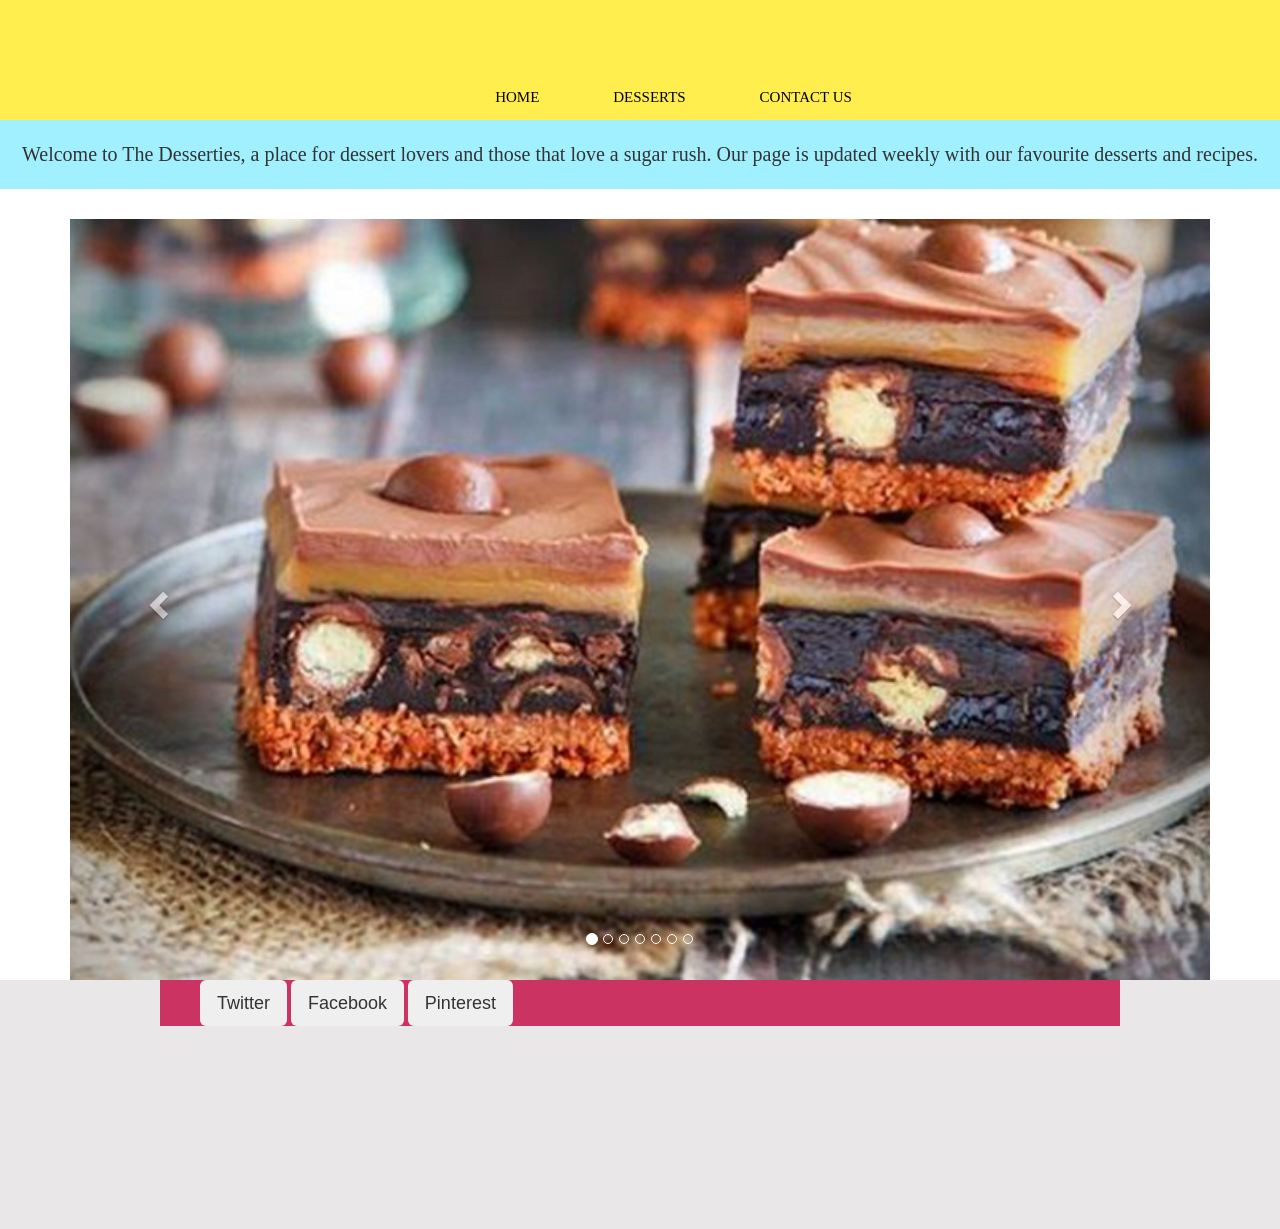
==== commit 1614a264: "added intro" ====
--- a/Project-master 4/frozenyogurtshop 3/index.html
+++ b/Project-master 4/frozenyogurtshop 3/index.html
@@ -43,7 +43,8 @@
 		</div>
 
 
-<p> Welcome to our dessert page! We like </p>
+   <p> Welcome to The Desserties, a place for dessert lovers and those that love a sugar rush. Our page is updated weekly with our favourite desserts and recipes.</p>
+
 
 
 	<!DOCTYPE html>
--- a/Project-master 4/frozenyogurtshop 3/css/style.css
+++ b/Project-master 4/frozenyogurtshop 3/css/style.css
@@ -21,12 +21,28 @@
 	border: none;
 }
 
+p {
+color: black);
+text-align: center;
+font-family: lato-regular-webfont;
+font-size: 20px;
+background-color: rgb(160, 240, 255);
+margin: 0 auto;
+    max-width: none;
+    overflow: hidden;
+    padding: 20px ; 
+
+}
+
+
 #header {
-	background-color: #eeebec;
+	background-color: rgb(255, 238, 77);
 	margin: 0;
 	padding: 0;
 	position: relative;
 	width: 100%;
+	height: 120px
+
 }
 #header div {
 	margin: 0 auto;
@@ -34,18 +50,8 @@
 	overflow: hidden;
 	padding: 70px 10px 27px;
 }
-#header div a.logo {
-	float: left;
-	margin: 0 0 0 29px;
-	padding: 0;
-	width: auto;
-}
-#header div a.logo img {
-	display: block;
-	margin: 0;
-	padding: 0;
-	width: auto;
-}
+
+
 #header div ul {
 	display: inline-block;
 	float: right;
@@ -549,24 +555,8 @@
 	text-decoration: underline;
 }
 #body div.footer .contact {
-	float: left;
-	margin: 0 10px 0 0;
-	max-width: none;
-	padding: 0 0 61px 40px;
-	width: 590px;
-}
-#body div.footer .contact h1 {
-	color: #CB3362;
-	float: none;
-	font-family: lato-regular-webfont;
-	font-size: 24px;
-	font-weight: normal;
-	line-height: 24px;
-	margin: 0;
-	padding: -90px;
-	text-align: center;
-	text-transform: uppercase;
-	width: auto;
+	
+}
 }
 #body div.footer .contact form {
 	margin: 0;
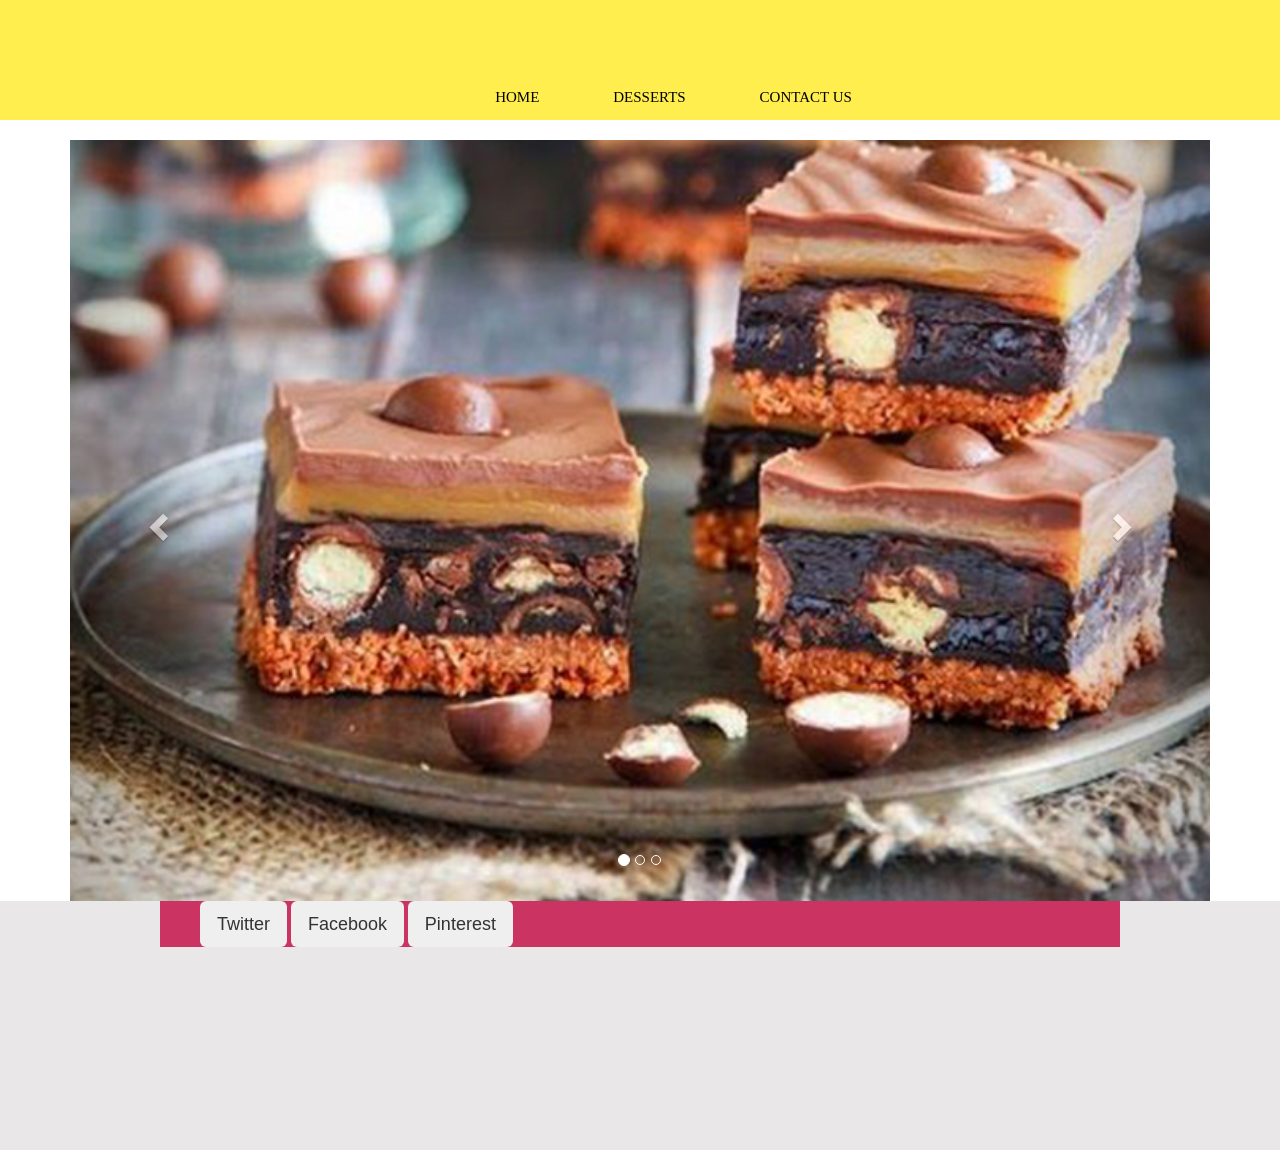
==== commit ce41b342: "Resolved merge conflict" ====
--- a/Project-master 4/frozenyogurtshop 3/index.html
+++ b/Project-master 4/frozenyogurtshop 3/index.html
@@ -1,23 +1,22 @@
 <!doctype html>
-<html>
+<html lang="en">
 <head>
 	
 	<link href='bootstrap.min.js' rel='stylesheet'>
 	<link href='jquery-3.1.1.min.js' rel='stylesheet'>
+	<link rel="stylesheet" href="https://maxcdn.bootstrapcdn.com/bootstrap/3.3.7/css/bootstrap.min.css">
+  <script src="https://ajax.googleapis.com/ajax/libs/jquery/3.1.1/jquery.min.js"></script>
+  <script src="https://maxcdn.bootstrapcdn.com/bootstrap/3.3.7/js/bootstrap.min.js"></script>
 	<meta charset="UTF-8">
 	<meta name="viewport" content="width=device-width, initial-scale=1.0">
 	<title>The Desserties</title>
 	<link rel="stylesheet" href="css/style.css" type="text/css">
 	<link rel="stylesheet" type="text/css" href="css/mobile.css">
 
-	
 
 	<script src="Scripts/main.js"></script>
 
-
-
 <body>
-
 	<div id="page">
 		<div id="header">
 			<div>
@@ -43,19 +42,6 @@
 		</div>
 
 
-   <p> Welcome to The Desserties, a place for dessert lovers and those that love a sugar rush. Our page is updated weekly with our favourite desserts and recipes.</p>
-
-
-
-	<!DOCTYPE html>
-<html lang="en">
-<head>
-  <title>Bootstrap Example</title>
-  <meta charset="utf-8">
-  <meta name="viewport" content="width=device-width, initial-scale=1">
-  <link rel="stylesheet" href="https://maxcdn.bootstrapcdn.com/bootstrap/3.3.7/css/bootstrap.min.css">
-  <script src="https://ajax.googleapis.com/ajax/libs/jquery/3.1.1/jquery.min.js"></script>
-  <script src="https://maxcdn.bootstrapcdn.com/bootstrap/3.3.7/js/bootstrap.min.js"></script>
   <style>
   .carousel-inner > .item > img,
   .carousel-inner > .item > a > img {
@@ -74,31 +60,12 @@
       <li data-target="#myCarousel" data-slide-to="0" class="active"></li>
       <li data-target="#myCarousel" data-slide-to="1"></li>
       <li data-target="#myCarousel" data-slide-to="2"></li>
-      <li data-target="#myCarousel" data-slide-to="3"></li>
-      <li data-target="#myCarousel" data-slide-to="4"></li>
-      <li data-target="#myCarousel" data-slide-to="5"></li>
-      <li data-target="#myCarousel" data-slide-to="6"></li>
     </ol>
 
     <!-- Wrapper for slides -->
     <div class="carousel-inner" role="listbox">
       <div class="item active">
         <img src="ChocCheesecake.jpg" alt="Chania" width="460" height="345">
-      </div>
-      <div class="item">
-        <img src="pinkicecream.jpg" alt="Flower" width="460" height="345">
-      </div>
-      <div class="item">
-        <img src="greenicecream.jpg" alt="Flower" width="460" height="345">
-      </div>
-      <div class="item">
-        <img src="colouredicecream.jpg" alt="Flower" width="460" height="345">
-      </div>
-      <div class="item">
-        <img src="strawberryicecream.jpg" alt="Flower" width="460" height="345">
-      </div>
-      <div class="item">
-        <img src="mix.jpg" alt="Flower" width="460" height="345">
       </div>
 
       <div class="item">
--- a/Project-master 4/frozenyogurtshop 3/css/style.css
+++ b/Project-master 4/frozenyogurtshop 3/css/style.css
@@ -26,11 +26,7 @@
 text-align: center;
 font-family: lato-regular-webfont;
 font-size: 20px;
-background-color: rgb(160, 240, 255);
-margin: 0 auto;
-    max-width: none;
-    overflow: hidden;
-    padding: 20px ; 
+
 
 }
 
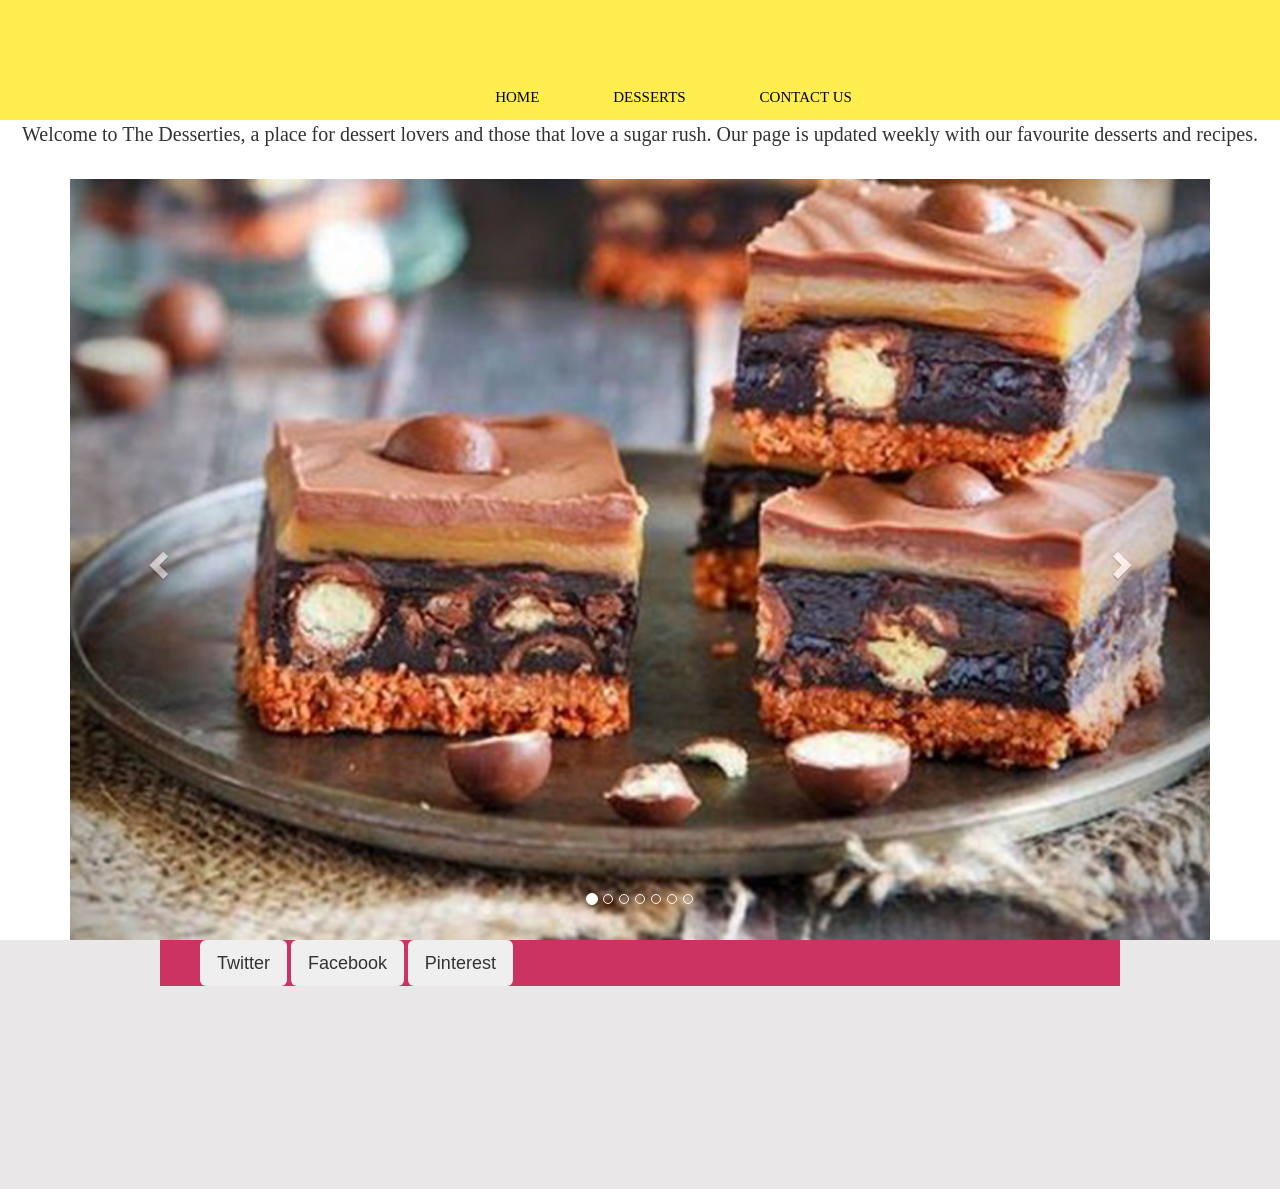
==== commit bf9ee4ce: "Merge remote-tracking branch 'origin/master' # Conflicts: #	Project-master 4/frozenyogurtshop 3/dess" ====
--- a/Project-master 4/frozenyogurtshop 3/index.html
+++ b/Project-master 4/frozenyogurtshop 3/index.html
@@ -16,7 +16,10 @@
 
 	<script src="Scripts/main.js"></script>
 
+
+
 <body>
+
 	<div id="page">
 		<div id="header">
 			<div>
@@ -42,6 +45,11 @@
 		</div>
 
 
+
+   <p> Welcome to The Desserties, a place for dessert lovers and those that love a sugar rush. Our page is updated weekly with our favourite desserts and recipes.</p>
+
+
+
   <style>
   .carousel-inner > .item > img,
   .carousel-inner > .item > a > img {
@@ -60,12 +68,31 @@
       <li data-target="#myCarousel" data-slide-to="0" class="active"></li>
       <li data-target="#myCarousel" data-slide-to="1"></li>
       <li data-target="#myCarousel" data-slide-to="2"></li>
+      <li data-target="#myCarousel" data-slide-to="3"></li>
+      <li data-target="#myCarousel" data-slide-to="4"></li>
+      <li data-target="#myCarousel" data-slide-to="5"></li>
+      <li data-target="#myCarousel" data-slide-to="6"></li>
     </ol>
 
     <!-- Wrapper for slides -->
     <div class="carousel-inner" role="listbox">
       <div class="item active">
         <img src="ChocCheesecake.jpg" alt="Chania" width="460" height="345">
+      </div>
+      <div class="item">
+        <img src="pinkicecream.jpg" alt="Flower" width="460" height="345">
+      </div>
+      <div class="item">
+        <img src="greenicecream.jpg" alt="Flower" width="460" height="345">
+      </div>
+      <div class="item">
+        <img src="colouredicecream.jpg" alt="Flower" width="460" height="345">
+      </div>
+      <div class="item">
+        <img src="strawberryicecream.jpg" alt="Flower" width="460" height="345">
+      </div>
+      <div class="item">
+        <img src="mix.jpg" alt="Flower" width="460" height="345">
       </div>
 
       <div class="item">
--- a/Project-master 4/frozenyogurtshop 3/css/style.css
+++ b/Project-master 4/frozenyogurtshop 3/css/style.css
@@ -698,6 +698,8 @@
 }
 #footer div .connect a.facebook {
 	background-position: 0 0;
+	color:#4868ac;
+	border-color: #314776;
 }
 #footer div .connect a.googleplus {
 	background-position: 0 -32px;
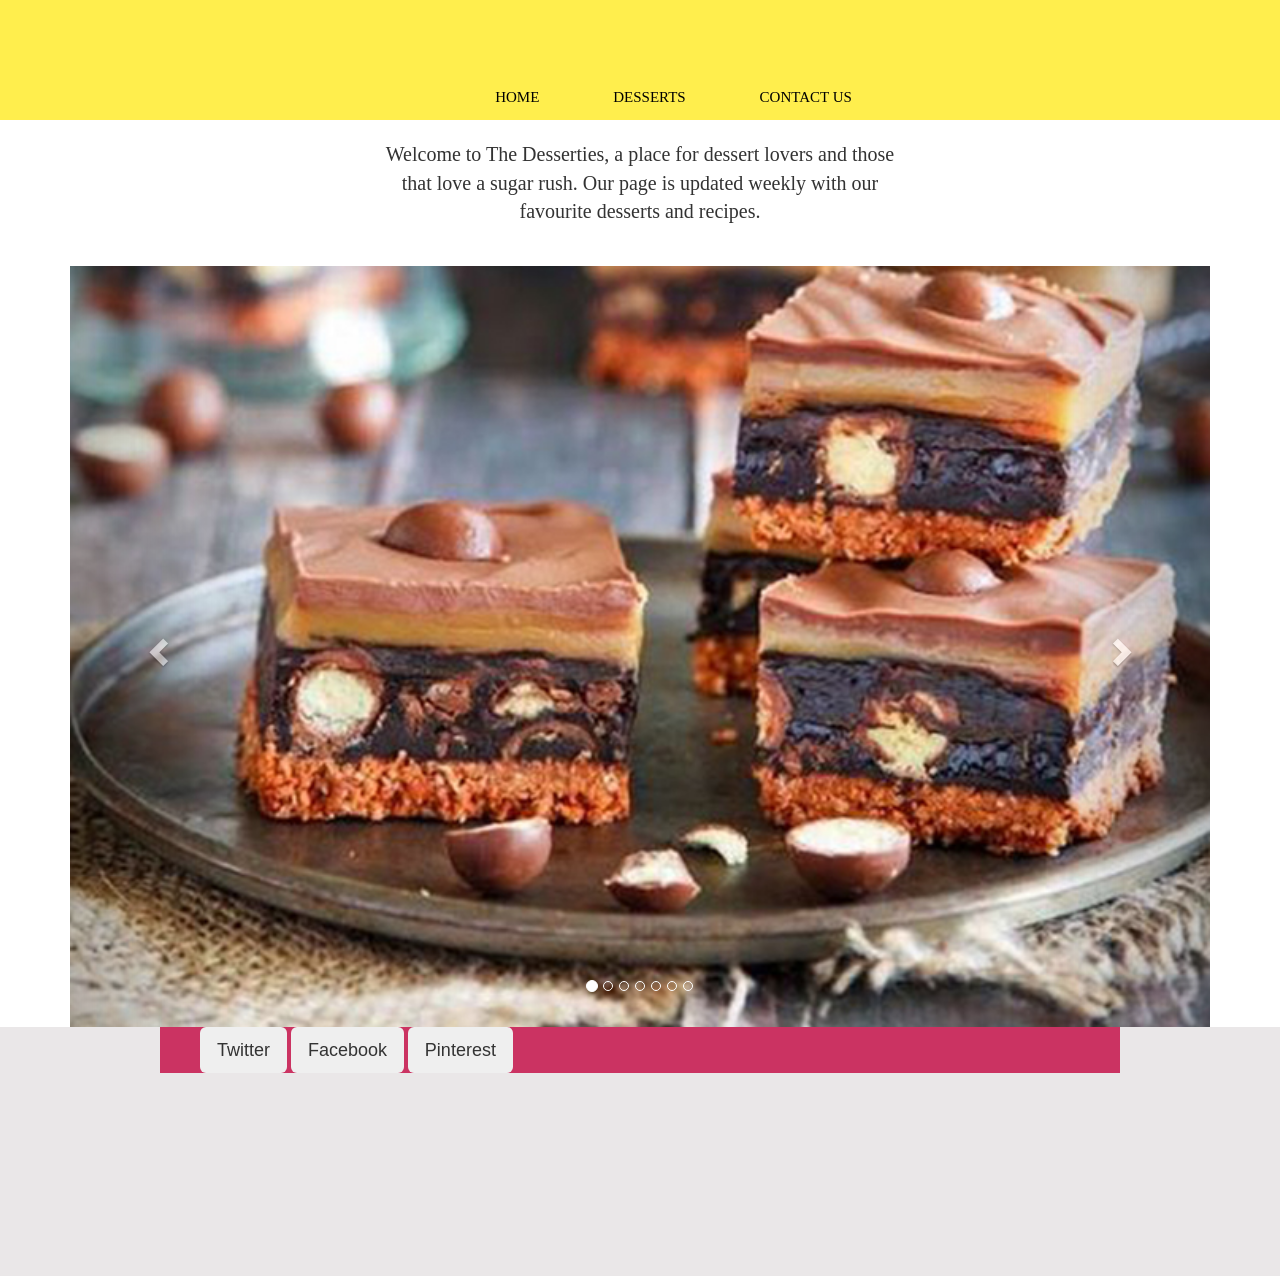
==== commit 73d2a2b7: "Aligned popovers" ====
--- a/Project-master 4/frozenyogurtshop 3/index.html
+++ b/Project-master 4/frozenyogurtshop 3/index.html
@@ -46,7 +46,13 @@
 
 
 
-   <p> Welcome to The Desserties, a place for dessert lovers and those that love a sugar rush. Our page is updated weekly with our favourite desserts and recipes.</p>
+	<div id="intro">
+
+   		<p> Welcome to The Desserties, a place for dessert lovers and those that love a sugar rush. 
+   		Our page is updated weekly with our favourite desserts and recipes.</p>
+
+   	</div>
+
 
 
 
--- a/Project-master 4/frozenyogurtshop 3/css/style.css
+++ b/Project-master 4/frozenyogurtshop 3/css/style.css
@@ -30,6 +30,13 @@
 
 }
 
+#intro {
+	text-align:center;
+	font: helvetica;
+	width:40%;
+	margin:20px auto;
+
+}
 
 #header {
 	background-color: rgb(255, 238, 77);
